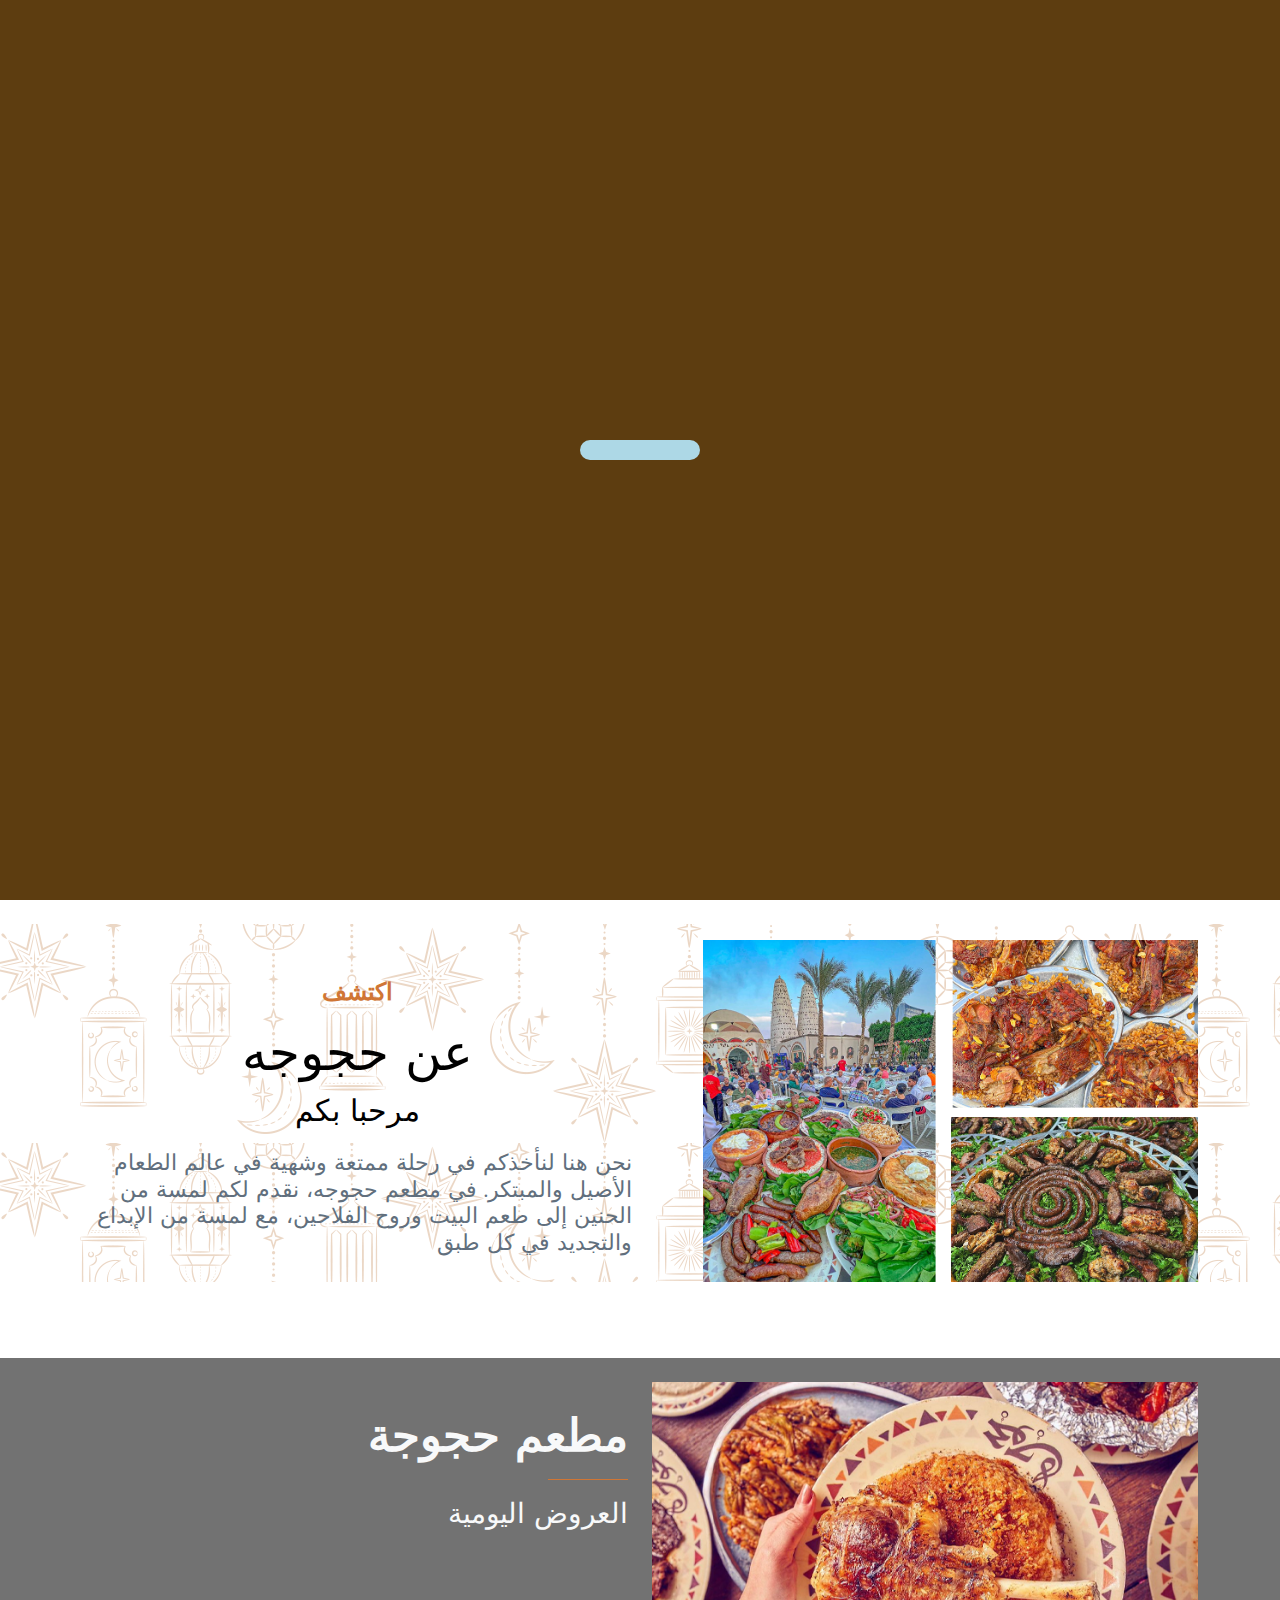
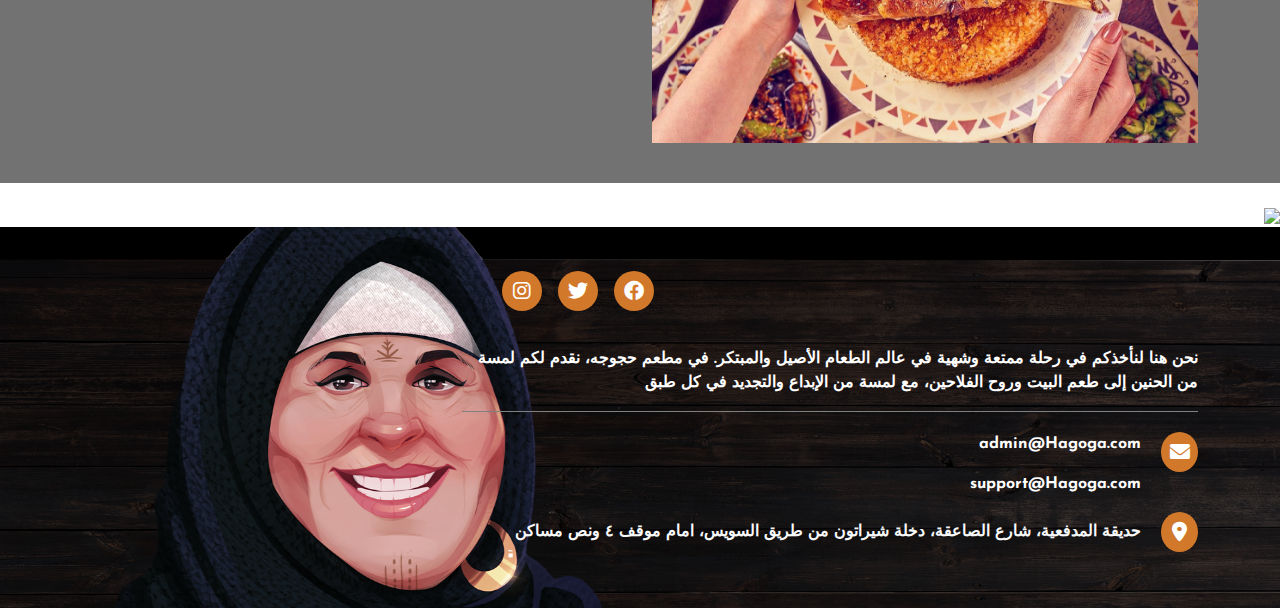
==== index.html @ 25eb77ae "first commit" ====
<!DOCTYPE html>
<html lang="AR" dir="rtl">

<head>
    <meta charset="UTF-8">
    <meta name="viewport" content="width=device-width, initial-scale=1.0">
    <title>حجوجه</title>

    <link rel="icon" type="image/png" href="./assets/logo (1).png">
    <!-- Font awesome -->
    <link rel="stylesheet" href="https://cdnjs.cloudflare.com/ajax/libs/font-awesome/6.0.0/css/all.min.css">
    <!-- BootStrap -->
    <link href="https://cdn.jsdelivr.net/npm/bootstrap@5.3.3/dist/css/bootstrap.min.css" rel="stylesheet"
        integrity="sha384-QWTKZyjpPEjISv5WaRU9OFeRpok6YctnYmDr5pNlyT2bRjXh0JMhjY6hW+ALEwIH" crossorigin="anonymous">
    <link rel="stylesheet" href="./Styles/style.css">
    <style>

    </style>

</head>

<body>
    <div class="loading_slide">
        <div class="loader"></div>
    </div>   
    <button id="btn">^</button>
    <header>
        <nav class="navbar navbar-expand-lg">
            <div class="container">
                <a class="navbar-brand" href="#">
                    <img src="./assets/logo (1).png" class="LogoNavbar" alt="logo">
                </a>
                <button class="navbar-toggler text-light bg-light" type="button" data-bs-toggle="collapse"
                    data-bs-target="#navbarSupportedContent" aria-controls="navbarSupportedContent"
                    aria-expanded="false" aria-label="Toggle navigation">
                    <span class="navbar-toggler-icon"></span>
                </button>
                <div class="collapse navbar-collapse" id="navbarSupportedContent">
                    <ul class="navbar-nav mx-auto me-auto mb-2 mb-lg-0">
                        <li class="nav-item">
                            <a class="nav-link active text-light" aria-current="page" href="./index.html">الرئيسية</a>
                        </li>
                        <li class="nav-item">
                            <a class="nav-link text-light" href="./Pages/AboutPage.html">عن حجوجه</a>
                        </li>
                        <li class="nav-item">
                            <a class="nav-link text-light" href="./Pages/menu.html">منيو حجوجه</a>
                        </li>
                        <li class="nav-item">
                            <a class="nav-link text-light" href="./Pages/ContactPage.html">تواصل معنا</a>
                        </li>
                        <li class="nav-item">
                            <a class="nav-link text-light" href="./Pages/Cart.html">عربه التسوق</a>
                        </li>
                    </ul>
                    <form class="d-flex g-3" role="search">
                        <button class="btn btn-outline-success text-light SignUp" type="submit">انشاء حساب</button>
                        <button class="btn btn-outline-success text-light SignIn" type="submit">تسجيل الدخول</button>

                    </form>
                </div>
            </div>
        </nav>
        <div class="Home">
            <div class="container">
                <h2>حجوجة اصل الاكل </h2>
                <p>البيتي والفلاحي </p>
                <button class="BookNow">احجز الان</button>
                <button class="FoodFound">قائمه طعام موجوده</button>
            </div>
        </div>
    </header>

    <main>
        <section id="About-Hagoga">
            <div class="container">
                <div class="About_Hagogga">
                    <div class="row g-3">
                        <div class="col-lg-6">
                            <div class="Imgs-About">
                                <img src="./assets/ourstory.png">
                            </div>
                        </div>
                        <div class="col-lg-6 Text-About">
                            <p>اكتشف</p>
                            <h3>عن حجوجه</h3>
                            <h4>مرحبا بكم</h4>
                            <h5>
                                نحن هنا لنأخذكم في رحلة ممتعة وشهية في عالم الطعام الأصيل والمبتكر. في مطعم حجوجه، نقدم
                                لكم لمسة من الحنين إلى طعم البيت وروح الفلاحين، مع لمسة من الإبداع والتجديد في كل طبق
                            </h5>
                        </div>
                    </div>
                </div>
            </div>
        </section>

        <div class="OffersDiv">

            <div class="overlay-Offers">
                <div class="container ">
                    <div class="row g-4">
                        <div class="col-lg-6 col-md-6">
                            <img src="./assets/CatHome.png">
                        </div>
                        <div class="col-lg-6 col-md-6">
                            <div class="swin-sc swin-sc-title text-light light mt-4">
                                <p class="top-title"><span>مطعم حجوجة</span></p>
                                <h3 class="title">العروض اليومية</h3>
                            </div>
                            <div class="swin-sc swin-sc-product products-01 style-04 light swin-vetical-slider">
                                <div class="row">
                                    <div class="col-md-12">
                                        <div data-height="200"
                                            class="products nav-slider full-infor slick-vertical slick-initialized slick-slider">

                                            <div class="slick-list draggable" style="height: 0px;">
                                                <div class="slick-track"
                                                    style="opacity: 1; height: 0px; transform: translate3d(0px, 0px, 0px);">
                                                </div>
                                            </div>
                                        </div>
                                    </div>
                                </div>
                            </div>
                        </div>
                    </div>
                </div>
            </div>
        </div>

    </main>
    <div class="imageTop">
        <img class="w-100" src="http://hagogah.com/user/assets/images/hagogaNew/Group_1L.png">
    </div>
    <footer>
        <div class="FooterDiv">
            <div class="container">
                <div class="row">
                    <div class="col-lg-8">
                        <div class="ft-widget-area">
                            <div class="ft-area1">
                                <div class="swin-wget swin-wget-about">
                                    <div class=" uperrrfotter d-flex justify-content-between"
                                        style="margin-left: 40px;">
                                        <a class="wget-logo"><img
                                                src="http://hagogah.com/user/assets/images/NewImages/logo.png" alt=""
                                                class="img img-responsive"></a>
                                        <ul class="socials socials-about list-unstyled list-inlin d-flex mt-4">
                                            <i class="fa-brands fa-facebook"></i>
                                            <i class="fa-brands fa-twitter mx-3"></i>
                                            <i class="fa-brands fa-instagram"></i>
                                        </ul>
                                    </div>
                                    <div class="wget-about-content"
                                        style="border-bottom: 1px solid gray;  margin: 20px 0px;">
                                        <p style="padding-bottom: 6px; margin-bottom: 10px;">
                                            نحن هنا لنأخذكم في رحلة ممتعة وشهية في عالم الطعام الأصيل والمبتكر. في مطعم
                                            حجوجه، نقدم لكم لمسة من الحنين إلى طعم البيت وروح الفلاحين، مع لمسة من
                                            الإبداع والتجديد في كل طبق
                                        </p>
                                    </div>
                                    <div class="about-contact-info clearfix">
                                        <div class="email-info ">
                                            <div class="info-icon"><i class="fa fa-envelope"></i></div>
                                            <div class="info-content">
                                                <p>admin@Hagoga.com</p>
                                                <p>support@Hagoga.com</p>
                                            </div>
                                        </div>
                                        <div class="address-info">
                                            <div class="info-icon"><i class="fa-solid fa-location-dot"></i>
                                            </div>
                                            <div class="info-content">
                                                <p class="text-light">حديقة المدفعية، شارع
                                                    الصاعقة،
                                                    دخلة شيراتون من طريق
                                                    السويس، امام موقف
                                                    ٤ ونص مساكن</p>
                                            </div>
                                        </div>
                                    </div>
                                </div>
                            </div>
                        </div>
                    </div>
                    <div class="col-lg-4"></div>
                </div>
            </div>
        </div>
    </footer>
    <!-- Bootstrap -->
    <script src="https://cdn.jsdelivr.net/npm/bootstrap@5.3.3/dist/js/bootstrap.bundle.min.js"
        integrity="sha384-YvpcrYf0tY3lHB60NNkmXc5s9fDVZLESaAA55NDzOxhy9GkcIdslK1eN7N6jIeHz"
        crossorigin="anonymous"></script>
    <script src="./js/main.js"></script>

</body>

</html>
---- Styles/style.css ----
@import url("https://fonts.googleapis.com/css2?family=Inter:ital,opsz,wght@0,14..32,100..900;1,14..32,100..900&family=Josefin+Sans:ital,wght@0,100..700;1,100..700&family=Pacifico&family=Qwitcher+Grypen:wght@400;700&family=Roboto:ital,wght@0,100..900;1,100..900&family=Sansita:ital,wght@0,400;0,700;0,800;0,900;1,400;1,700;1,800;1,900&family=Shadows+Into+Light&family=Source+Sans+3:ital,wght@0,200..900;1,200..900&family=Tinos:ital,wght@0,400;0,700;1,400;1,700&display=swap");
* {
  font-family: "Josefin Sans", sans-serif;
  font-optical-sizing: auto;
  font-weight: 700;
  font-style: normal;
}
/* ------------------------ */
/* Navbar */
.LogoNavbar {
  overflow-clip-margin: content-box;
  overflow: clip;
  width: 60px;
  height: 60px;
}
.btn-outline-success {
  margin-right: 12px;
}
nav {
  background-color: #000000b8;
}
ul {
  color: white;
}
.SignIn {
  border: 1px solid #d07635;
}
.SignUp {
  background-color: #d07635;
  border: none;
}
/* ----------------- */
/* Header */
header {
  background-image: url(./../assets/banner.png);
  height: 100vh;
  background-size: cover;
  background-position: center;
  background-attachment: fixed;
  z-index: -1;
}
.Home {
  display: flex;
  flex-direction: column;
  justify-content: center;
  align-items: center;
  text-align: center;
  position: absolute;
  top: 50%;
  left: 50%;
  transform: translate(-50%, -50%);
}
.Home h2 {
  font-size: 90px;
  color: white;
  font-weight: 900;
}
.Home p {
  font-size: 60px;
  color: white;
  font-weight: 700;
}
.BookNow {
  color: #d07635;
  background-color: white;
  border-radius: 7px;
  padding: 12px 40px;
  border: none !important;
  margin-left: 15px;
}
.FoodFound {
  background-color: #d07635;
  color: white;
  border-radius: 7px;
  padding: 12px 20px;
  border: none !important;
}
@media screen and (max-width: 768px) {
  .Home h2 {
    font-size: 60px;
    font-weight: 600;
  }
  .Home p {
    font-size: 40px;
    font-weight: 400;
  }
}
.OffersDiv {
  background-image: url(./../assets/slider_2_d.png);

  background-position: fixed;
  background-attachment: fixed;
}
.overlay-Offers {
  background-color: #0000008d;
  /* height: 50vh; */
  margin-top: 100px;
  margin-bottom: 20px;
  padding-bottom: 40px;
}
.overlay-Offers img {
  width: 100%;
  height: 100%;
  object-fit: cover;
}
/* ----------------------- */
/* About_Hagogga */
#About-Hagoga {
  margin: 40px 0px;
}
.Imgs-About img {
  width: 90%;
  height: auto;
  object-fit: cover;
  max-width: 100%;
  display: block;
}
.Text-About {
  display: flex;
  justify-content: center;
  align-items: center;
  flex-direction: column;
}
.Text-About p {
  font-size: 24px;
  margin-top: 20px;
  color: #d07635;
}
.Text-About h3 {
  font-size: 50px;
  color: #000000;
  font-weight: 500;
}
.Text-About h4 {
  font-size: 30px;
  margin-bottom: 20px;
  color: #000000;
}
.Text-About h5 {
  color: #616f7d;
  font-size: 22px;
  font-weight: 500;
}
/* -------------------------- */
/* About Page */

#About-Hagoga {
  background-image: url(./../assets/Vector_Smart_Object.png);
}
.OverLayyy {
  background-size: auto !important;
  background: #ffffffad;
}
.About-Page {
  background-image: url(./../assets/slider_2_d.png);
  background-size: cover;
  /* background-position: center; */
  height: 50vh;
  background-position: fixed;
  background-attachment: fixed;
}
.Text-About-Head {
  display: flex;
  justify-content: center;
  align-items: center;
  flex-direction: column;
  color: white;
  top: 70%;
  left: 50%;
  padding-top: 50px;
}
.Text-About-Head h3 {
  font-size: 55px;
  font-weight: 700;
}
.DescriptionAboutPage p {
  color: #616f7d;
  font-size: 21px;
  font-weight: 520;
  font-family: cursive;
}
footer {
  background-color: #000000;
  color: white;
}
.FooterDiv {
  background-image: url(./../assets/footer_rtl.png);
  background-size: cover;
  background-position: center;
  padding-bottom: 40px;
  padding-top: 20px;
  /* height: 70vh; */
}
.about-contact-info {
  /* display: flex; */
  justify-content: space-between;
  /* gap: 200px; */
}
footer .wget-logo img {
  height: 80px;
}
.info-icon,
.socials i {
  background-color: #d1782b;
  width: 40px;
  height: 40px;
  border-radius: 50%;
  display: flex;
  align-items: center;
  justify-content: center;
  color: #fff;
  cursor: pointer;
}

.info-icon i,
.fa-brands {
  color: #fff;
  font-size: 20px;
}
.info-content {
  width: 100%;
}
.email-info,
.address-info {
  display: flex !important;
  gap: 20px !important;
}
.address-info .text-light {
  padding: 8px 0px;
}
@media (max-width: 768px) {
  .about-contact-info {
    display: flex;
    flex-direction: column;
    align-items: center;
    text-align: center;
  }
  .address-info,
  .email-info {
    margin: 5px 0;
    width: 100%;
  }
  .address-info .info-icon,
  .email-info .info-icon {
    margin-right: 5px;
  }
  .address-info .info-content,
  .email-info .info-content {
    display: inline-block;
    text-align: center;
  }
  .socials-about {
    justify-content: center;
  }
}
/* ----------------  */
.ContactUs {
  margin-top: 60px !important;
  margin-bottom: 40px !important;
}
.ContactRight h2,
.swin-sc-title p {
  position: relative;
  display: inline-block;
  margin-bottom: 20px;
  font-size: 45px;
  font-weight: 700;
}

.ContactRight h2::after,
.swin-sc-title p::after {
  content: "";
  display: block;
  width: 80px;
  height: 1px;
  background-color: #d07635;
  margin-top: 5px;
}
.ContactUs .FormDiv {
  border: 3px solid #dfdfdf;
  padding: 30px;
}
.input-group,
.form-group textarea {
  margin-bottom: 25px;
  padding: 10px;
  background-color: #dfdfdf96;
  color: #616f7d;
  font-size: 18px;
  font-weight: 400;
  border-radius: 6px;
}

.form-group input {
  border: none !important;
  background-color: transparent !important;
}
.input-group-addon {
  padding-top: 7px;
  border-left: 1px solid;
  padding-left: 10px;
  margin-right: 10px;
}
.form-group .swin-btn-wrap a {
  padding: 15px 29px;
  color: white;
  text-decoration: none;
  font-size: 16px;
  font-weight: 400;
  border-radius: 5px;
  background-color: #d07635;
}
.swin-sc-contact .item .media-left .wrapper-icon {
  border-radius: 50%;
  background-color: #f4f4f4;
  width: 60px;
  height: 60px;
  text-align: center;
  line-height: 52px;
  border: 3px solid transparent;
  font-size: 24px;
}
.media {
  display: flex;
  gap: 20px !important;
  margin-bottom: 25px;
  color: #505b65;
  font-size: 14px;
}
.media-heading {
  color: #000000;
}
.wrapper-icon:hover {
  background-color: black !important;
  color: white !important;
  padding-top: 4px;
}
/* ------------------------------- */

/* Product1 */
#Product1 {
  margin: 20px 0px;
  text-align: center;
}
#Product1 .pro-container {
  display: flex;
  justify-content: space-around;
  flex-wrap: wrap;
}
#Product1 .pro {
  width: 23%;
  min-width: 250px;
  /* padding: 10px 12px; */
  /* border: 1px solid #684624; */
  cursor: pointer;
  box-shadow: 20px 20px 30px rgba(0, 0, 0, 0.02);
  transition: 0.2s ease;
  position: relative;
  margin-top: 10px;
  border-radius: 14px;
}
#Product1 .pro img {
  width: 100%;
  height: 230px;
  border-radius: 20px;
  object-fit: cover;
  image-rendering: auto;
}

#Product1 .pro:hover {
  box-shadow: 20px 20px 30px rgba(0, 0, 0, 0.06);
}
#Product1 .pro .desc {
  text-align: start;
  display: flex;
  justify-content: flex-start;
  flex-direction: column;
  padding: 10px 0;
  margin: 0px 10px;
}
#Product1 .pro .desc h4 {
  color: black;
  font-size: 14px;
  font-weight: bold;
  margin-bottom: 7px;
}
#Product1 .pro .desc i {
  font-size: 12px;
  color: rgb(182, 182, 32);
}
#Product1 .pro .desc h5 {
  padding-top: 20px;
  /* color: green; */
  font-size: 13px;
}
#Product1 .pro-container #cart,
#cart {
  width: 40px;
  border-radius: 50px;
  line-height: 40px;
  /* background-color: #e8f6ea; */
  color: #684624;
  font-size: 20px;
  border: 1px solid #c9c1b9;
  position: absolute;
  bottom: 19px;
  right: 190px;
  height: auto !important;
}
/* Cart Style page */

.Cart h2 {
  margin-top: 30px;
  text-align: center;
  font-weight: 700;
}

.cart-item {
  display: flex;
  align-items: center;
  margin-bottom: 15px;
  border-bottom: 1px solid #ddd;
  padding-bottom: 10px;
}

.cart-item-image {
  width: 100px;
  height: 100px;
  object-fit: cover;
  margin-left: 10px;
  border-radius: 8px;
}

.cart-item-details {
  flex-grow: 1;
  margin-left: 20px;
}

.cart-item-quantity {
  width: 60px;
  margin: 5px;
}

.update-btn,
.delete-btn {
  padding: 5px 10px;
  margin: 5px;
  background-color: #007bff;
  color: white;
  border: none;
  border-radius: 4px;
  cursor: pointer;
}

.delete-btn {
  background-color: #dc3545;
}

.update-btn:hover,
.delete-btn:hover {
  opacity: 0.8;
}

#total-price {
  font-size: 20px;
  font-weight: bold;
  margin-top: 20px;
}
/* ---------------------------- */

.loading_slide {
  position: fixed;
  top: 0;
  left: 0;
  width: 100vw;
  height: 100vh;
  background-color: #5d3d10; /* خلفية معتمة */
  opacity: 1;
  transition: 1s opacity;
  display: flex;
  justify-content: center;
  align-items: center;
  z-index: 9999;
}
.loader {
  width: 120px;
  height: 20px;
  border-radius: 20px;
  background: linear-gradient(orange 0 0) 0/0% no-repeat lightblue;
  animation: l2 2s infinite steps(10);
}
@keyframes l2 {
  100% {
    background-size: 110%;
  }
}

#btn {
  position: fixed;
  bottom: 20px;
  right: 20px;
  width: 60px;
  height: 60px;
  background-color: #d67b3b; /* لون برتقالي */
  border: 3px solid white; /* حدود بيضاء */
  border-radius: 50%; /* شكل دائري */
  display: none; /* يبدأ مخفي */
  justify-content: center;
  align-items: center;
  box-shadow: 0 4px 8px rgba(0, 0, 0, 0.2); /* ظل خفيف */
  cursor: pointer;
  transition: transform 0.3s ease;
  font-size: 23px !important;
  padding-top: 10px;
  font-weight: 900;
  color: white;
  z-index: 9999;
}

#btn:hover {
  transform: scale(1.1); /* تكبير عند التمرير */
}

#btn:active {
  transform: scale(0.95); /* تصغير عند الضغط */
}
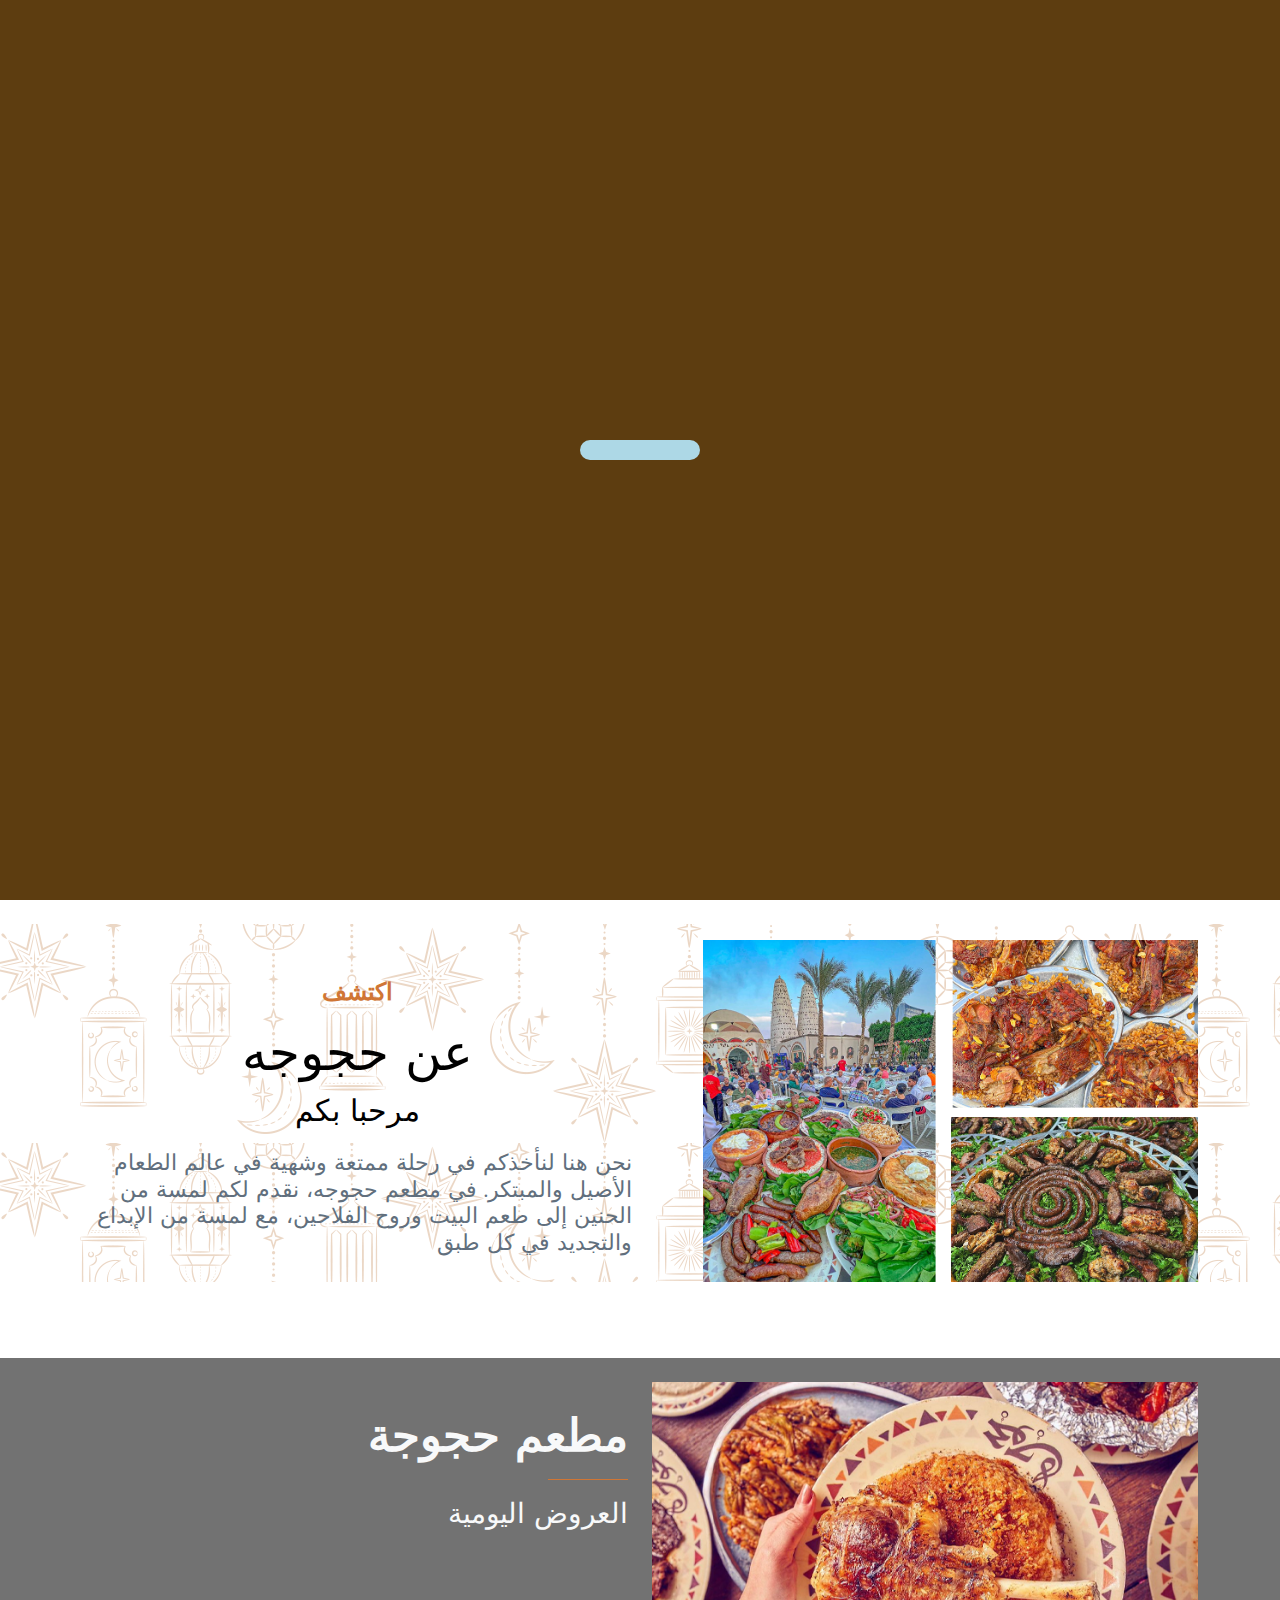
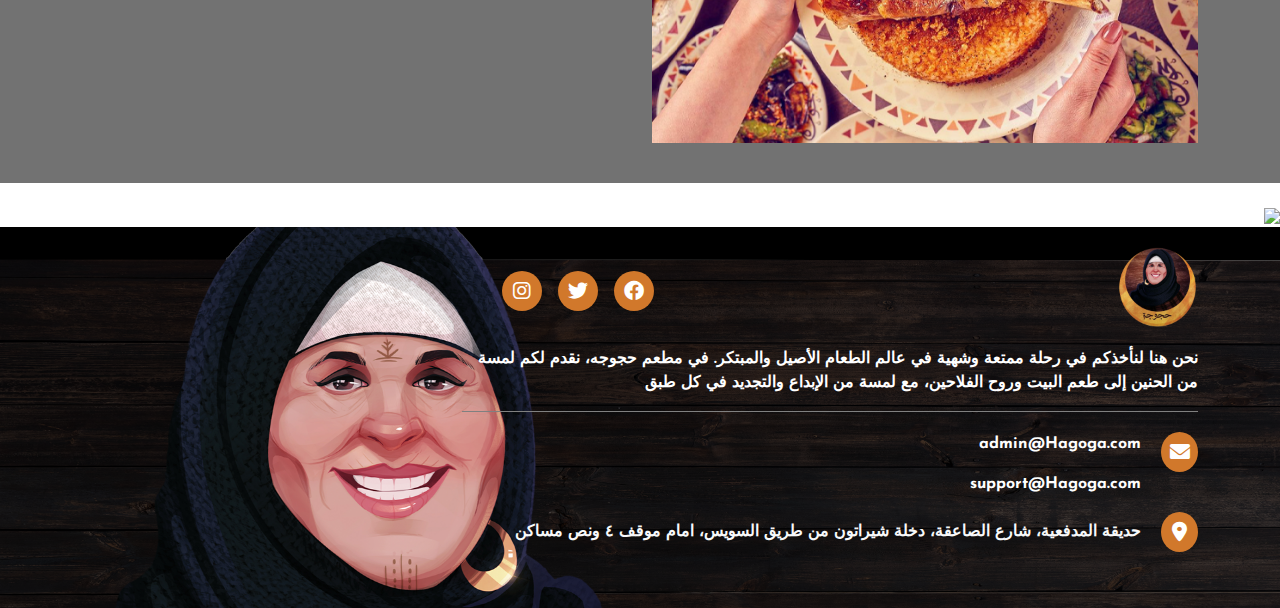
==== commit 1523e4f9: "Update index.html" ====
--- a/index.html
+++ b/index.html
@@ -22,7 +22,7 @@
 <body>
     <div class="loading_slide">
         <div class="loader"></div>
-    </div>   
+    </div>
     <button id="btn">^</button>
     <header>
         <nav class="navbar navbar-expand-lg">
@@ -49,24 +49,22 @@
                         <li class="nav-item">
                             <a class="nav-link text-light" href="./Pages/ContactPage.html">تواصل معنا</a>
                         </li>
-                        <li class="nav-item">
-                            <a class="nav-link text-light" href="./Pages/Cart.html">عربه التسوق</a>
-                        </li>
                     </ul>
-                    <form class="d-flex g-3" role="search">
-                        <button class="btn btn-outline-success text-light SignUp" type="submit">انشاء حساب</button>
-                        <button class="btn btn-outline-success text-light SignIn" type="submit">تسجيل الدخول</button>
-
+                    <form class="d-flex" role="search">
+                        <a href="./Pages/Cart.html">
+                            <i id="cart" class="fas fa-cart-shopping"></i>
+                        </a>
                     </form>
                 </div>
             </div>
         </nav>
         <div class="Home">
+
             <div class="container">
                 <h2>حجوجة اصل الاكل </h2>
                 <p>البيتي والفلاحي </p>
-                <button class="BookNow">احجز الان</button>
-                <button class="FoodFound">قائمه طعام موجوده</button>
+                <button class="BookNow mt-3">احجز الان</button>
+                <button class="FoodFound mt-3">قائمه طعام موجوده</button>
             </div>
         </div>
     </header>
@@ -144,7 +142,7 @@
                                     <div class=" uperrrfotter d-flex justify-content-between"
                                         style="margin-left: 40px;">
                                         <a class="wget-logo"><img
-                                                src="http://hagogah.com/user/assets/images/NewImages/logo.png" alt=""
+                                                src="./assets/logo (1).png" alt=""
                                                 class="img img-responsive"></a>
                                         <ul class="socials socials-about list-unstyled list-inlin d-flex mt-4">
                                             <i class="fa-brands fa-facebook"></i>
@@ -197,4 +195,4 @@
 
 </body>
 
-</html>+</html>
